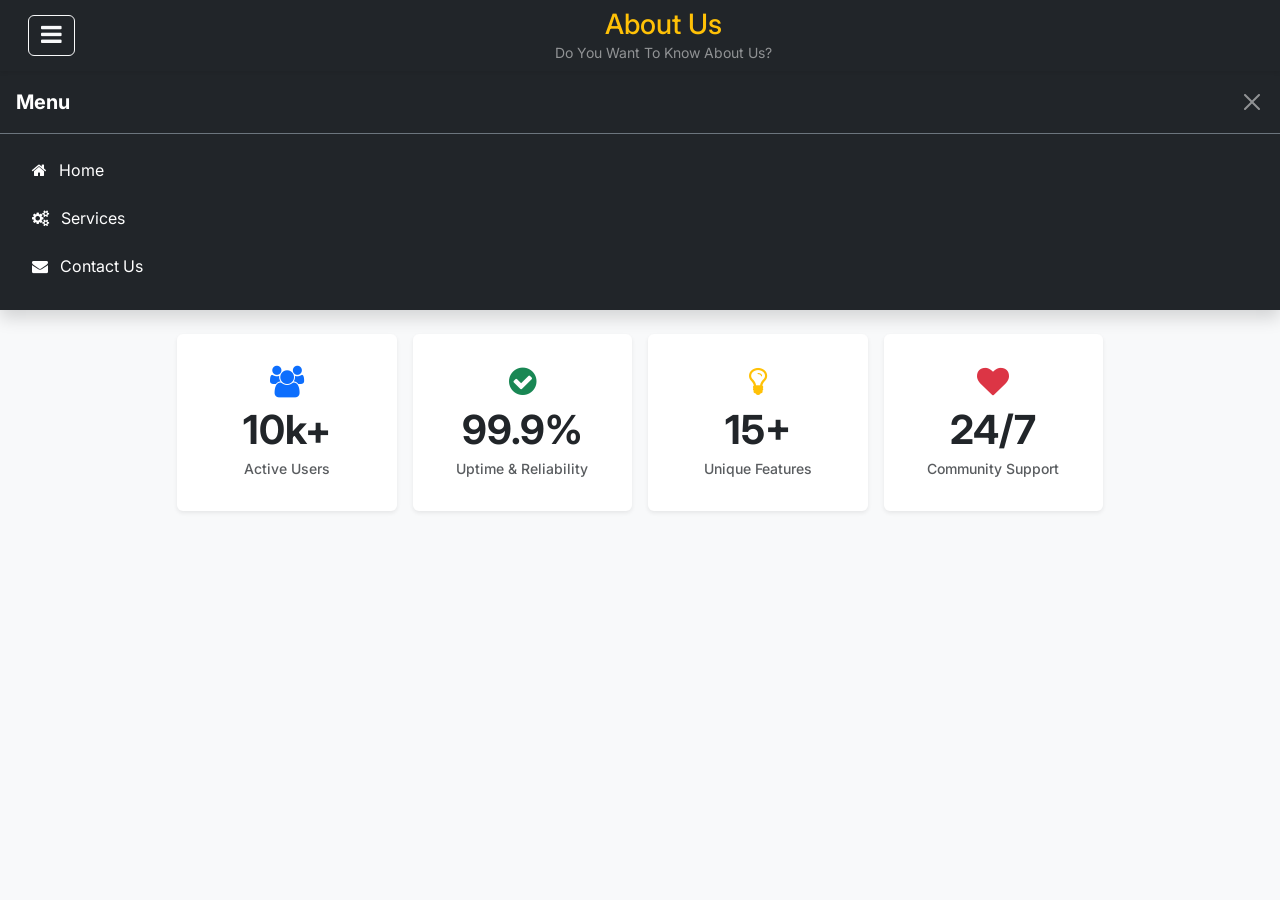
==== about.html @ bbb4445c "about section modified" ====
<!DOCTYPE html>
<html lang="en">

<head>
    <meta charset="UTF-8">
    <meta name="viewport" content="width=device-width, initial-scale=1.0">
    <title>About Us</title>

    <!-- Bootstrap 5 CSS -->
    <link href="https://cdn.jsdelivr.net/npm/bootstrap@5.3.0/dist/css/bootstrap.min.css" rel="stylesheet"
        integrity="sha384-9ndCyUaIbzAi2FUVXJi0CjmCapSmO7SnpJef0486qhLnuZ2cdeRhO02iuK6FUUVM" crossorigin="anonymous">

    <!-- Font Awesome Icons -->
    <link rel="stylesheet" href="https://cdnjs.cloudflare.com/ajax/libs/font-awesome/4.7.0/css/font-awesome.min.css">

    <!-- Custom Modern Stylesheet -->
    <link rel="stylesheet" href="style.css">
</head>

<body class="bg-light">

    <!-- Navigation Header -->
    <nav class="navbar navbar-dark bg-dark px-3 py-2 shadow-sm">
        <div class="container-fluid d-flex align-items-center justify-content-between">
            <button class="btn btn-outline-light" id="toggle" aria-label="Toggle Navigation">
                <i class="fa fa-bars fs-4"></i>
            </button>
            <div class="text-center flex-grow-1">
                <h1 class="h3 mb-0 text-warning">About Us</h1>
                <p class="small text-white-50 mb-0 d-none d-sm-block">Do You Want To Know About Us?</p>
            </div>
        </div>
    </nav>

    <!-- Slide-out Sidebar Navigation -->
    <aside class="link bg-dark text-white shadow" id="sidebar">
        <div class="p-3 border-bottom border-secondary d-flex justify-content-between align-items-center">
            <span class="fw-bold fs-5">Menu</span>
            <button class="btn-close btn-close-white" id="closeSidebar" aria-label="Close"></button>
        </div>
        <ul class="list-unstyled p-3 mb-0">
            <li class="mb-2">
                <a href="index.html" class="text-white text-decoration-none d-block py-2 px-3 rounded hover-effect">
                    <i class="fa fa-home me-2"></i> Home
                </a>
            </li>
            <li class="mb-2">
                <a href="services.html" class="text-white text-decoration-none d-block py-2 px-3 rounded hover-effect">
                    <i class="fa fa-cogs me-2"></i> Services
                </a>
            </li>
            <li class="mb-2">
                <a href="contact.html" class="text-white text-decoration-none d-block py-2 px-3 rounded hover-effect">
                    <i class="fa fa-envelope me-2"></i> Contact Us
                </a>
            </li>
        </ul>
    </aside>

    <!-- Main Content Area -->
    <main class="container py-4">

        <!-- Hero Slideshow Section -->
        <!-- <section class="row justify-content-center mb-4">
            <div class="col-lg-10">
                <div class="slideshow-container rounded shadow-lg overflow-hidden position-relative">
                    <img src="Images/about2.webp" class="mySlides" alt="About section feature image 1">
                    <img src="Images/about.webp" class="mySlides" alt="About section feature image 2">
                    <img src="Images/about2.webp" class="mySlides" alt="About section feature image 3">
                    <img src="Images/about.webp" class="mySlides" alt="About section feature image 4">
                </div>
            </div>
        </section> -->

        <!-- Key Stats Grid Section (Replaces Carousel) -->
        <section class="row justify-content-center mb-5">
            <div class="col-lg-10">
                <div class="row g-3 text-center">

                    <!-- Stat Card 1 -->
                    <div class="col-6 col-md-3">
                        <div class="card h-100 border-0 shadow-sm p-3 bg-white stat-card">
                            <div class="card-body d-flex flex-column justify-content-center">
                                <i class="fa fa-users text-primary fs-2 mb-2"></i>
                                <h3 class="display-6 fw-bold text-dark mb-1">10k+</h3>
                                <p class="text-muted small mb-0 fw-medium">Active Users</p>
                            </div>
                        </div>
                    </div>

                    <!-- Stat Card 2 -->
                    <div class="col-6 col-md-3">
                        <div class="card h-100 border-0 shadow-sm p-3 bg-white stat-card">
                            <div class="card-body d-flex flex-column justify-content-center">
                                <i class="fa fa-check-circle text-success fs-2 mb-2"></i>
                                <h3 class="display-6 fw-bold text-dark mb-1">99.9%</h3>
                                <p class="text-muted small mb-0 fw-medium">Uptime & Reliability</p>
                            </div>
                        </div>
                    </div>

                    <!-- Stat Card 3 -->
                    <div class="col-6 col-md-3">
                        <div class="card h-100 border-0 shadow-sm p-3 bg-white stat-card">
                            <div class="card-body d-flex flex-column justify-content-center">
                                <i class="fa fa-lightbulb-o text-warning fs-2 mb-2"></i>
                                <h3 class="display-6 fw-bold text-dark mb-1">15+</h3>
                                <p class="text-muted small mb-0 fw-medium">Unique Features</p>
                            </div>
                        </div>
                    </div>

                    <!-- Stat Card 4 -->
                    <div class="col-6 col-md-3">
                        <div class="card h-100 border-0 shadow-sm p-3 bg-white stat-card">
                            <div class="card-body d-flex flex-column justify-content-center">
                                <i class="fa fa-heart text-danger fs-2 mb-2"></i>
                                <h3 class="display-6 fw-bold text-dark mb-1">24/7</h3>
                                <p class="text-muted small mb-0 fw-medium">Community Support</p>
                            </div>
                        </div>
                    </div>

                </div>
            </div>
        </section>

    </main>

    <!-- JavaScript Interactions -->
    <script>
        // Sidebar Toggle Handler
        const toggleBtn = document.getElementById('toggle');
        const closeBtn = document.getElementById('closeSidebar');

        toggleBtn.addEventListener('click', () => {
            document.body.classList.toggle('show-link');
        });

        if (closeBtn) {
            closeBtn.addEventListener('click', () => {
                document.body.classList.remove('show-link');
            });
        }

        // Automatic Image Slideshow Carousel
        let slideIndex = 0;
        showSlides();

        function showSlides() {
            const slides = document.getElementsByClassName("mySlides");

            for (let i = 0; i < slides.length; i++) {
                slides[i].style.display = "none";
            }

            slideIndex++;
            if (slideIndex > slides.length) {
                slideIndex = 1;
            }

            if (slides[slideIndex - 1]) {
                slides[slideIndex - 1].style.display = "block";
            }

            setTimeout(showSlides, 3500);
        }
    </script>
</body>

</html>
---- style.css ----
@import url('https://fonts.googleapis.com/css2?family=Inter:wght@400;500;600;700&display=swap');

:root {
  --primary-color: #4f46e5;
  --primary-hover: #4338ca;
  --accent-color: #f59e0b;
  --dark-bg: #1e1e2d;
  --card-bg: #2b2b40;
  --text-main: #f3f4f6;
  --text-muted: #9ca3af;
  --error-color: #ef4444;
  --success-color: #10b981;
}

* {
  box-sizing: border-box;
  margin: 0;
  padding: 0;
}

body {
  font-family: 'Inter', sans-serif;
  color: #1f2937;
  min-height: 100vh;
}

/* Modal Overlay Backdrop */
.modal-backdrop-custom {
  position: fixed;
  top: 0;
  left: 0;
  width: 100vw;
  height: 100vh;
  background-color: rgba(0, 0, 0, 0.65);
  backdrop-filter: blur(4px);
  z-index: 1050;
  display: flex;
  align-items: center;
  justify-content: center;
  padding: 1rem;
  animation: fadeIn 0.25s ease-out forwards;
}

/* Modal Inner Container */
.modal-card {
  width: 100%;
  max-width: 480px;
  max-height: 90vh;
  overflow-y: auto;
  background-color: var(--card-bg) !important;
  border: 1px solid rgba(255, 255, 255, 0.1);
}

/* Form Elements & Inputs */
.form-control:focus {
  box-shadow: 0 0 0 0.25rem rgba(79, 70, 229, 0.25);
  border-color: var(--primary-color) !important;
}

.error-msg {
  font-size: 0.85rem;
  margin-top: 0.25rem;
  display: block;
  min-height: 1.25rem;
}

/* Validation Outline Helpers */
.info.success input {
  border: 1.5px solid var(--success-color) !important;
}

.info.error input {
  border: 1.5px solid var(--error-color) !important;
}

/* Slideshow Container */
.slideshow-container {
  height: 380px;
  background-color: var(--dark-bg);
}

.slideshow-container img {
  width: 100%;
  height: 100%;
  object-fit: cover;
}

/* Keyframe Animations */
@keyframes fadeIn {
  from {
    opacity: 0;
    transform: scale(0.97);
  }
  to {
    opacity: 1;
    transform: scale(1);
  }
}
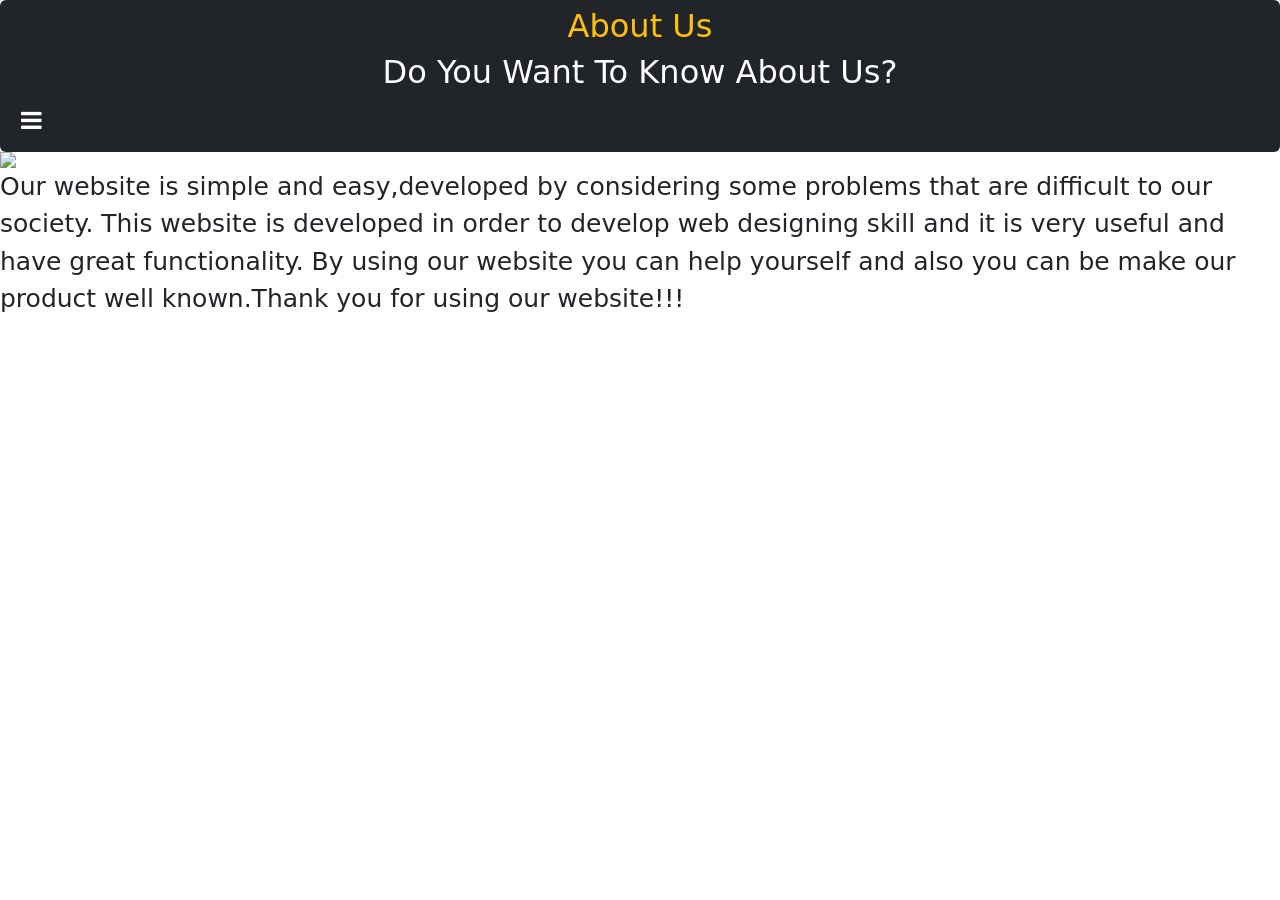
==== commit 78e21a61: "hero section done" ====
--- a/about.html
+++ b/about.html
@@ -3,167 +3,117 @@
 
 <head>
     <meta charset="UTF-8">
+    <meta http-equiv="X-UA-Compatible" content="IE=edge">
     <meta name="viewport" content="width=device-width, initial-scale=1.0">
     <title>About Us</title>
-
-    <!-- Bootstrap 5 CSS -->
     <link href="https://cdn.jsdelivr.net/npm/bootstrap@5.3.0/dist/css/bootstrap.min.css" rel="stylesheet"
         integrity="sha384-9ndCyUaIbzAi2FUVXJi0CjmCapSmO7SnpJef0486qhLnuZ2cdeRhO02iuK6FUUVM" crossorigin="anonymous">
+    <link rel="stylesheet" href="https://cdnjs.cloudflare.com/ajax/libs/font-awesome/4.7.0/css/font-awesome.min.css">
+</head>
+<style>
+    body {
+        background-color: #fff;
+        list-style-type: none;
+        font-size: 25px;
+        transition: transform 0.3s ease;
+    }
+    .images {
+        height: auto;
+        margin: 0;
+        width: 100%;
+    }
 
-    <!-- Font Awesome Icons -->
-    <link rel="stylesheet" href="https://cdnjs.cloudflare.com/ajax/libs/font-awesome/4.7.0/css/font-awesome.min.css">
+    img {
+        margin: 0;
+        width: 100%;
+        height: 100;
+        backface-visibility: hidden;
+    }
 
-    <!-- Custom Modern Stylesheet -->
-    <link rel="stylesheet" href="style.css">
-</head>
+    a {
+        color: #a59a00;
+        text-decoration: none;
+        padding: 5px;
+    }
 
-<body class="bg-light">
+    li {
+        display: flex;
+        padding: 10px;
+    }
 
-    <!-- Navigation Header -->
-    <nav class="navbar navbar-dark bg-dark px-3 py-2 shadow-sm">
-        <div class="container-fluid d-flex align-items-center justify-content-between">
-            <button class="btn btn-outline-light" id="toggle" aria-label="Toggle Navigation">
-                <i class="fa fa-bars fs-4"></i>
-            </button>
-            <div class="text-center flex-grow-1">
-                <h1 class="h3 mb-0 text-warning">About Us</h1>
-                <p class="small text-white-50 mb-0 d-none d-sm-block">Do You Want To Know About Us?</p>
-            </div>
-        </div>
+    a:hover {
+        cursor: pointer;
+        color: #41b141;
+        background-color: #966214;
+        transition: .5s;
+        border-radius: 20px;
+    }
+
+    .link {
+        position: absolute;
+        top: 0;
+        left: 0;
+        width: 200px;
+        height: 100vh;
+        z-index: 100;
+        background-color: #000;
+        transform: translateX(-100%);
+    }
+
+    body.show-link {
+        transform: translate(200px);
+    }
+
+   
+</style>
+
+<body>
+    <nav class="navbar badge text-wrap bg-dark w-100">
+        <h1 class="fs-2 text-warning">About Us</h1>
+        <h2 class="fs-2 text-white fw-light">Do You Want To Know About Us?</h2>
+        <button class="btn btn-dark p-2 float-start toggle" id="toggle">
+            <i class="fa fa-bars fs-4"></i>
+        </button>
     </nav>
 
-    <!-- Slide-out Sidebar Navigation -->
-    <aside class="link bg-dark text-white shadow" id="sidebar">
-        <div class="p-3 border-bottom border-secondary d-flex justify-content-between align-items-center">
-            <span class="fw-bold fs-5">Menu</span>
-            <button class="btn-close btn-close-white" id="closeSidebar" aria-label="Close"></button>
-        </div>
-        <ul class="list-unstyled p-3 mb-0">
-            <li class="mb-2">
-                <a href="index.html" class="text-white text-decoration-none d-block py-2 px-3 rounded hover-effect">
-                    <i class="fa fa-home me-2"></i> Home
-                </a>
-            </li>
-            <li class="mb-2">
-                <a href="services.html" class="text-white text-decoration-none d-block py-2 px-3 rounded hover-effect">
-                    <i class="fa fa-cogs me-2"></i> Services
-                </a>
-            </li>
-            <li class="mb-2">
-                <a href="contact.html" class="text-white text-decoration-none d-block py-2 px-3 rounded hover-effect">
-                    <i class="fa fa-envelope me-2"></i> Contact Us
-                </a>
-            </li>
+    <div class="link">
+        <ul>
+            <li><a href="indexG.html">Home</a></li>
+            <li><a href="services.html">Services</a></li>
+            <li><a href="contact.html">Contact Us</a></li>
         </ul>
-    </aside>
+    </div>
+    <div class="images">
+        <img src="images/about2.webp" id="image" class="mySlides w3-animate-bottom">
+        <img src="images/about3.webp" id="image" class="mySlides w3-animate-top">
+        <img src="images/about4.webp" id="image" class="mySlides w3-animate-bottom">
+        <img src="images/about.webp" id="image" class="mySlides w3-animate-top">
+    </div>
+    <p>Our website is simple and easy,developed by considering some problems that are difficult to our society.
+        This website is developed in order to develop web designing skill and it is very useful and have great
+        functionality.
+        By using our website you can help yourself and also you can be make our product well known.Thank you for using
+        our website!!!</p>
+    <script>
+        const toggle = document.getElementById('toggle');
+        //this is the button that shows the link class
+        toggle.addEventListener('click', () => document.body.classList.toggle('show-link'));
 
-    <!-- Main Content Area -->
-    <main class="container py-4">
+        //Below are image styling
+        var indexes = 0;
+        images();
 
-        <!-- Hero Slideshow Section -->
-        <!-- <section class="row justify-content-center mb-4">
-            <div class="col-lg-10">
-                <div class="slideshow-container rounded shadow-lg overflow-hidden position-relative">
-                    <img src="Images/about2.webp" class="mySlides" alt="About section feature image 1">
-                    <img src="Images/about.webp" class="mySlides" alt="About section feature image 2">
-                    <img src="Images/about2.webp" class="mySlides" alt="About section feature image 3">
-                    <img src="Images/about.webp" class="mySlides" alt="About section feature image 4">
-                </div>
-            </div>
-        </section> -->
-
-        <!-- Key Stats Grid Section (Replaces Carousel) -->
-        <section class="row justify-content-center mb-5">
-            <div class="col-lg-10">
-                <div class="row g-3 text-center">
-
-                    <!-- Stat Card 1 -->
-                    <div class="col-6 col-md-3">
-                        <div class="card h-100 border-0 shadow-sm p-3 bg-white stat-card">
-                            <div class="card-body d-flex flex-column justify-content-center">
-                                <i class="fa fa-users text-primary fs-2 mb-2"></i>
-                                <h3 class="display-6 fw-bold text-dark mb-1">10k+</h3>
-                                <p class="text-muted small mb-0 fw-medium">Active Users</p>
-                            </div>
-                        </div>
-                    </div>
-
-                    <!-- Stat Card 2 -->
-                    <div class="col-6 col-md-3">
-                        <div class="card h-100 border-0 shadow-sm p-3 bg-white stat-card">
-                            <div class="card-body d-flex flex-column justify-content-center">
-                                <i class="fa fa-check-circle text-success fs-2 mb-2"></i>
-                                <h3 class="display-6 fw-bold text-dark mb-1">99.9%</h3>
-                                <p class="text-muted small mb-0 fw-medium">Uptime & Reliability</p>
-                            </div>
-                        </div>
-                    </div>
-
-                    <!-- Stat Card 3 -->
-                    <div class="col-6 col-md-3">
-                        <div class="card h-100 border-0 shadow-sm p-3 bg-white stat-card">
-                            <div class="card-body d-flex flex-column justify-content-center">
-                                <i class="fa fa-lightbulb-o text-warning fs-2 mb-2"></i>
-                                <h3 class="display-6 fw-bold text-dark mb-1">15+</h3>
-                                <p class="text-muted small mb-0 fw-medium">Unique Features</p>
-                            </div>
-                        </div>
-                    </div>
-
-                    <!-- Stat Card 4 -->
-                    <div class="col-6 col-md-3">
-                        <div class="card h-100 border-0 shadow-sm p-3 bg-white stat-card">
-                            <div class="card-body d-flex flex-column justify-content-center">
-                                <i class="fa fa-heart text-danger fs-2 mb-2"></i>
-                                <h3 class="display-6 fw-bold text-dark mb-1">24/7</h3>
-                                <p class="text-muted small mb-0 fw-medium">Community Support</p>
-                            </div>
-                        </div>
-                    </div>
-
-                </div>
-            </div>
-        </section>
-
-    </main>
-
-    <!-- JavaScript Interactions -->
-    <script>
-        // Sidebar Toggle Handler
-        const toggleBtn = document.getElementById('toggle');
-        const closeBtn = document.getElementById('closeSidebar');
-
-        toggleBtn.addEventListener('click', () => {
-            document.body.classList.toggle('show-link');
-        });
-
-        if (closeBtn) {
-            closeBtn.addEventListener('click', () => {
-                document.body.classList.remove('show-link');
-            });
-        }
-
-        // Automatic Image Slideshow Carousel
-        let slideIndex = 0;
-        showSlides();
-
-        function showSlides() {
-            const slides = document.getElementsByClassName("mySlides");
-
-            for (let i = 0; i < slides.length; i++) {
-                slides[i].style.display = "none";
+        // function carousel() {
+        function images() {
+            var i;
+            var x = document.getElementsByClassName("mySlides");
+            for (i = 0; i < x.length; i++) {
+                x[i].style.display = "none";
             }
-
-            slideIndex++;
-            if (slideIndex > slides.length) {
-                slideIndex = 1;
-            }
-
-            if (slides[slideIndex - 1]) {
-                slides[slideIndex - 1].style.display = "block";
-            }
-
-            setTimeout(showSlides, 3500);
+            indexes++;
+            if (indexes > x.length) { indexes = 1 }
+            x[indexes - 1].style.display = "block";
+            setTimeout(images, 3000);
         }
     </script>
 </body>
